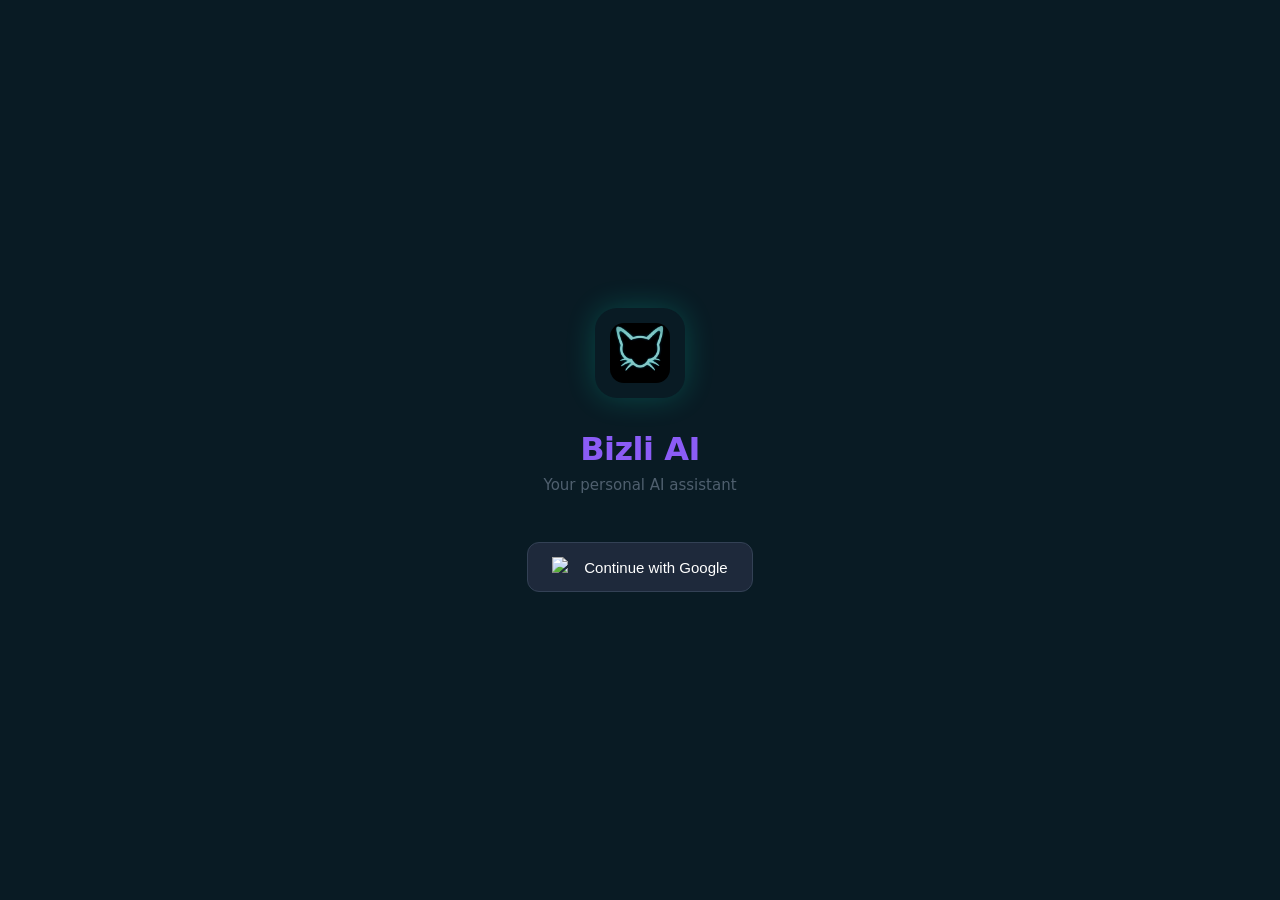
==== index.html @ 684da51a "Update theme color and background styles in index.html" ====
<!DOCTYPE html>
<html lang="en">
<head>
  <meta charset="UTF-8">
  <meta name="viewport" content="width=device-width,initial-scale=1,user-scalable=no">
  <link rel="manifest" href="./manifest.json">
  <meta name="theme-color" content="#091B24">
  <meta name="apple-mobile-web-app-capable" content="yes">
  <meta name="apple-mobile-web-app-status-bar-style" content="black-translucent">
  <title>Bizli AI</title>

  <!-- Firebase SDKs -->
  <script src="https://www.gstatic.com/firebasejs/10.7.1/firebase-app-compat.js"></script>
  <script src="https://www.gstatic.com/firebasejs/10.7.1/firebase-auth-compat.js"></script>

  <style>
    *{margin:0;padding:0;box-sizing:border-box;-webkit-tap-highlight-color:transparent}
    html,body{height:100%;background:#091B24;font-family:system-ui,-apple-system,sans-serif;color:#fff;overflow:hidden}

    /* MAIN APP */
    #app{min-height:100vh;display:flex;flex-direction:column;align-items:center;justify-content:center;padding:20px}

    /* LOGIN STATE */
    #logged-out{text-align:center;max-width:320px;width:100%}
  .logo-box{
      width:90px;
      height:90px;
      background:#091B24;
      border-radius:22px;
      margin:0 auto 32px;
      display:flex;
      align-items:center;
      justify-content:center;
      box-shadow:0 0 30px rgba(0,255,209,.2)
    }
  .logo-box img{width:60px;height:60px;border-radius:14px}
    #logged-out h1{
      font-size:32px;
      margin-bottom:8px;
      font-weight:700;
      color:#8b5cf6;
      letter-spacing:-.5px
    }
    #logged-out p{
      opacity:.5;
      margin-bottom:48px;
      font-size:15px;
      color:#94a3b8
    }
  .google-btn{
      background:#1e293b;
      border:1px solid #334155;
      color:#fff;
      padding:14px 24px;
      border-radius:12px;
      font-weight:500;
      font-size:15px;
      cursor:pointer;
      display:flex;
      align-items:center;
      gap:12px;
      margin:0 auto;
      transition:all.2s
    }
  .google-btn:active{transform:scale(.96);background:#334155}
  .google-btn img{width:20px;height:20px}

    /* LOGGED IN STATE */
    #logged-in{display:none;flex:1;width:100%;padding:20px}
  .header{padding:16px 0 24px;border-bottom:1px solid #1e293b}
  .header h1{font-size:20px;font-weight:600}
  .header p{opacity:.5;font-size:13px;margin-top:4px;color:#94a3b8}
  .chat-placeholder{flex:1;display:flex;align-items:center;justify-content:center;opacity:.3;text-align:center}
  </style>
</head>
<body>
  <!-- MAIN APP - NO SPLASH -->
  <div id="app">
    <!-- LOGGED OUT VIEW -->
    <div id="logged-out">
      <div class="logo-box">
        <img src="./icon-192.png" alt="Bizli AI">
      </div>
      <h1>Bizli AI</h1>
      <p>Your personal AI assistant</p>
      <button class="google-btn" onclick="signInWithGoogle()">
        <img src="https://www.gstatic.com/firebasejs/ui/2.0.0/images/auth/google.svg" alt="Google">
        Continue with Google
      </button>
    </div>

    <!-- LOGGED IN VIEW -->
    <div id="logged-in">
      <div class="header">
        <h1 id="welcome-text">Hello, Papa</h1>
        <p>Signed in</p>
      </div>
      <div class="chat-placeholder">
        <div>
          <p style="font-size:18px;margin-bottom:8px">Chat interface</p>
          <p style="font-size:14px">Coming next...</p>
        </div>
      </div>
    </div>
  </div>

  <script>
    // YOUR BIZLI AI FIREBASE CONFIG
    const firebaseConfig = {
      apiKey: "AIzaSyA5iGhmCZvTzLciazkqMQjZAYuuyIMfCdo",
      authDomain: "bizliai.firebaseapp.com",
      projectId: "bizliai",
      storageBucket: "bizliai.firebasestorage.app",
      messagingSenderId: "845713499043",
      appId: "1:845713499043:web:f61ec2f76cc2808eefb016"
    };

    firebase.initializeApp(firebaseConfig);
    const auth = firebase.auth();

    // Auth state listener
    auth.onAuthStateChanged((user) => {
      if (user) {
        const name = user.displayName || user.email.split('@')[0] || 'Papa';
        onLoginSuccess(name);
      } else {
        showLoginScreen();
      }
    });

    function showLoginScreen(){
      document.getElementById('logged-out').style.display='block';
      document.getElementById('logged-in').style.display='none';
    }

    function onLoginSuccess(name){
      document.getElementById('logged-out').style.display='none';
      document.getElementById('logged-in').style.display='block';
      document.getElementById('welcome-text').innerText=`Hello, ${name}`;
    }

    function signInWithGoogle(){
      const provider = new firebase.auth.GoogleAuthProvider();
      auth.signInWithPopup(provider).catch(err=>{
        alert('Login failed: ' + err.message);
      });
    }
  </script>
</body>
</html>
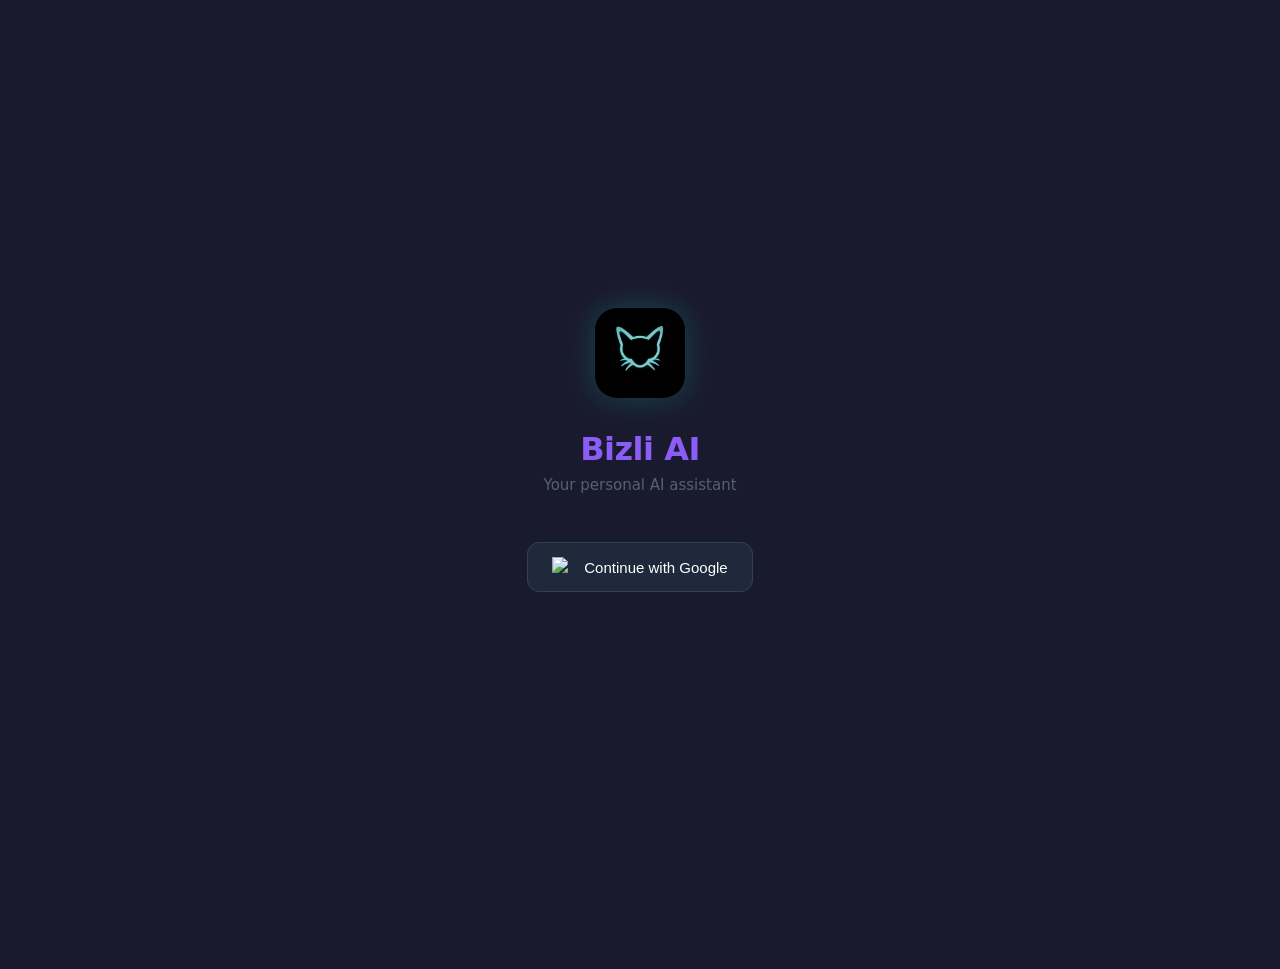
==== commit 61e68d01: "Update index.html" ====
--- a/index.html
+++ b/index.html
@@ -4,7 +4,7 @@
   <meta charset="UTF-8">
   <meta name="viewport" content="width=device-width,initial-scale=1,user-scalable=no">
   <link rel="manifest" href="./manifest.json">
-  <meta name="theme-color" content="#091B24">
+  <meta name="theme-color" content="#1A1A2E">
   <meta name="apple-mobile-web-app-capable" content="yes">
   <meta name="apple-mobile-web-app-status-bar-style" content="black-translucent">
   <title>Bizli AI</title>
@@ -15,17 +15,17 @@
 
   <style>
     *{margin:0;padding:0;box-sizing:border-box;-webkit-tap-highlight-color:transparent}
-    html,body{height:100%;background:#091B24;font-family:system-ui,-apple-system,sans-serif;color:#fff;overflow:hidden}
+    html,body{height:100%;background:#1A1A2E;font-family:system-ui,-apple-system,sans-serif;color:#fff;overflow:hidden}
 
     /* MAIN APP */
     #app{min-height:100vh;display:flex;flex-direction:column;align-items:center;justify-content:center;padding:20px}
 
     /* LOGIN STATE */
     #logged-out{text-align:center;max-width:320px;width:100%}
-  .logo-box{
+ .logo-box{
       width:90px;
       height:90px;
-      background:#091B24;
+      background:#000;
       border-radius:22px;
       margin:0 auto 32px;
       display:flex;
@@ -33,7 +33,7 @@
       justify-content:center;
       box-shadow:0 0 30px rgba(0,255,209,.2)
     }
-  .logo-box img{width:60px;height:60px;border-radius:14px}
+ .logo-box img{width:60px;height:60px;border-radius:14px}
     #logged-out h1{
       font-size:32px;
       margin-bottom:8px;
@@ -47,7 +47,7 @@
       font-size:15px;
       color:#94a3b8
     }
-  .google-btn{
+ .google-btn{
       background:#1e293b;
       border:1px solid #334155;
       color:#fff;
@@ -62,15 +62,15 @@
       margin:0 auto;
       transition:all.2s
     }
-  .google-btn:active{transform:scale(.96);background:#334155}
-  .google-btn img{width:20px;height:20px}
+ .google-btn:active{transform:scale(.96);background:#334155}
+ .google-btn img{width:20px;height:20px}
 
     /* LOGGED IN STATE */
     #logged-in{display:none;flex:1;width:100%;padding:20px}
-  .header{padding:16px 0 24px;border-bottom:1px solid #1e293b}
-  .header h1{font-size:20px;font-weight:600}
-  .header p{opacity:.5;font-size:13px;margin-top:4px;color:#94a3b8}
-  .chat-placeholder{flex:1;display:flex;align-items:center;justify-content:center;opacity:.3;text-align:center}
+ .header{padding:16px 0 24px;border-bottom:1px solid #1e293b}
+ .header h1{font-size:20px;font-weight:600}
+ .header p{opacity:.5;font-size:13px;margin-top:4px;color:#94a3b8}
+ .chat-placeholder{flex:1;display:flex;align-items:center;justify-content:center;opacity:.3;text-align:center}
   </style>
 </head>
 <body>
@@ -147,4 +147,69 @@
     }
   </script>
 </body>
+</html>      <p>Your personal AI assistant</p>
+      <button class="google-btn" onclick="signInWithGoogle()">
+        <img src="https://www.gstatic.com/firebasejs/ui/2.0.0/images/auth/google.svg" alt="Google">
+        Continue with Google
+      </button>
+    </div>
+
+    <!-- LOGGED IN VIEW -->
+    <div id="logged-in">
+      <div class="header">
+        <h1 id="welcome-text">Hello, Papa</h1>
+        <p>Signed in</p>
+      </div>
+      <div class="chat-placeholder">
+        <div>
+          <p style="font-size:18px;margin-bottom:8px">Chat interface</p>
+          <p style="font-size:14px">Coming next...</p>
+        </div>
+      </div>
+    </div>
+  </div>
+
+  <script>
+    // YOUR BIZLI AI FIREBASE CONFIG
+    const firebaseConfig = {
+      apiKey: "AIzaSyA5iGhmCZvTzLciazkqMQjZAYuuyIMfCdo",
+      authDomain: "bizliai.firebaseapp.com",
+      projectId: "bizliai",
+      storageBucket: "bizliai.firebasestorage.app",
+      messagingSenderId: "845713499043",
+      appId: "1:845713499043:web:f61ec2f76cc2808eefb016"
+    };
+
+    firebase.initializeApp(firebaseConfig);
+    const auth = firebase.auth();
+
+    // Auth state listener
+    auth.onAuthStateChanged((user) => {
+      if (user) {
+        const name = user.displayName || user.email.split('@')[0] || 'Papa';
+        onLoginSuccess(name);
+      } else {
+        showLoginScreen();
+      }
+    });
+
+    function showLoginScreen(){
+      document.getElementById('logged-out').style.display='block';
+      document.getElementById('logged-in').style.display='none';
+    }
+
+    function onLoginSuccess(name){
+      document.getElementById('logged-out').style.display='none';
+      document.getElementById('logged-in').style.display='block';
+      document.getElementById('welcome-text').innerText=`Hello, ${name}`;
+    }
+
+    function signInWithGoogle(){
+      const provider = new firebase.auth.GoogleAuthProvider();
+      auth.signInWithPopup(provider).catch(err=>{
+        alert('Login failed: ' + err.message);
+      });
+    }
+  </script>
+</body>
 </html>
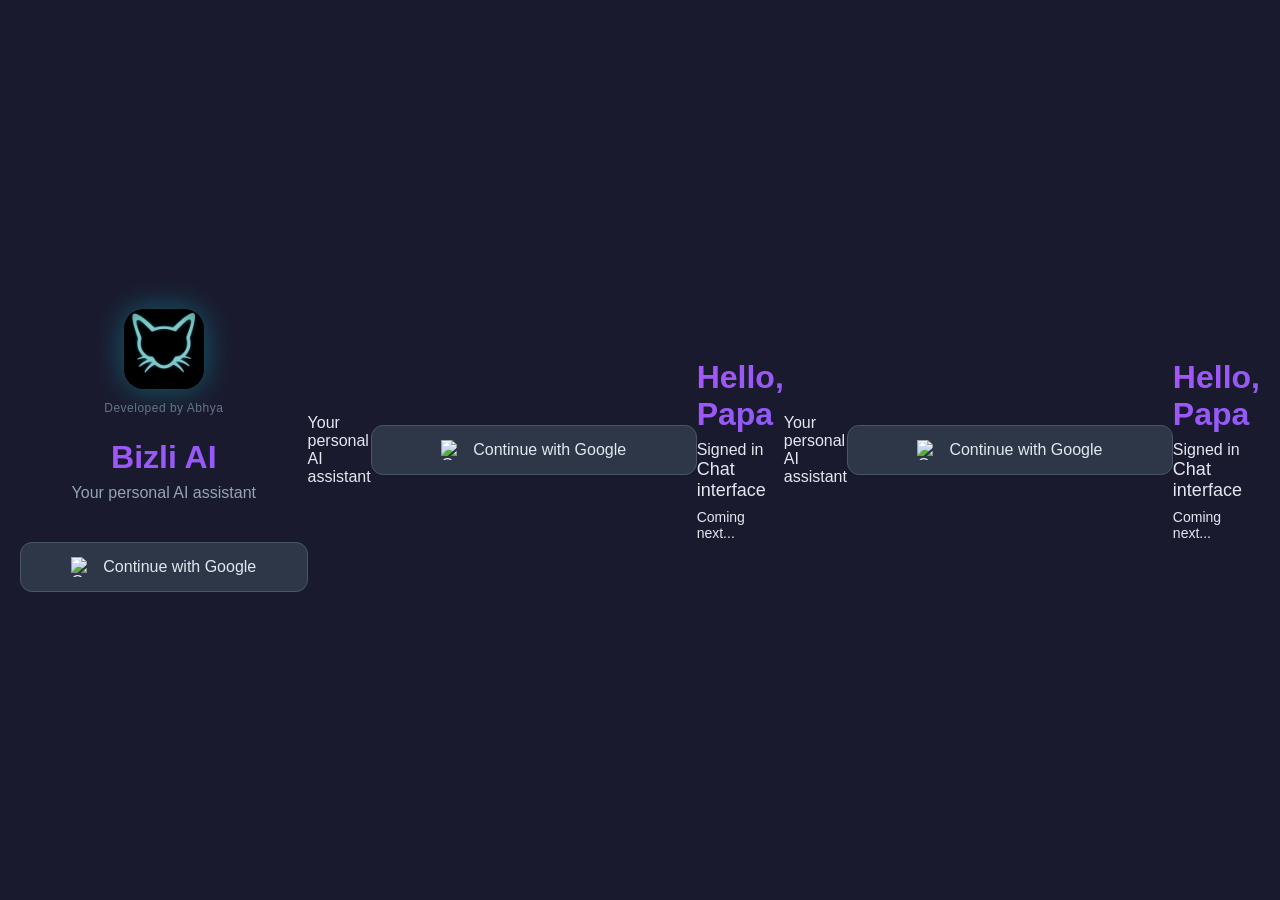
==== commit ebdecbf0: "Refactor index.html for better layout and styling Updated HTML structure and styles for improved lay" ====
--- a/index.html
+++ b/index.html
@@ -1,88 +1,123 @@
 <!DOCTYPE html>
 <html lang="en">
 <head>
-  <meta charset="UTF-8">
-  <meta name="viewport" content="width=device-width,initial-scale=1,user-scalable=no">
-  <link rel="manifest" href="./manifest.json">
-  <meta name="theme-color" content="#1A1A2E">
-  <meta name="apple-mobile-web-app-capable" content="yes">
-  <meta name="apple-mobile-web-app-status-bar-style" content="black-translucent">
-  <title>Bizli AI</title>
-
-  <!-- Firebase SDKs -->
-  <script src="https://www.gstatic.com/firebasejs/10.7.1/firebase-app-compat.js"></script>
-  <script src="https://www.gstatic.com/firebasejs/10.7.1/firebase-auth-compat.js"></script>
-
-  <style>
-    *{margin:0;padding:0;box-sizing:border-box;-webkit-tap-highlight-color:transparent}
-    html,body{height:100%;background:#1A1A2E;font-family:system-ui,-apple-system,sans-serif;color:#fff;overflow:hidden}
-
-    /* MAIN APP */
-    #app{min-height:100vh;display:flex;flex-direction:column;align-items:center;justify-content:center;padding:20px}
-
-    /* LOGIN STATE */
-    #logged-out{text-align:center;max-width:320px;width:100%}
- .logo-box{
-      width:90px;
-      height:90px;
-      background:#000;
-      border-radius:22px;
-      margin:0 auto 32px;
-      display:flex;
-      align-items:center;
-      justify-content:center;
-      box-shadow:0 0 30px rgba(0,255,209,.2)
-    }
- .logo-box img{width:60px;height:60px;border-radius:14px}
-    #logged-out h1{
-      font-size:32px;
-      margin-bottom:8px;
-      font-weight:700;
-      color:#8b5cf6;
-      letter-spacing:-.5px
-    }
-    #logged-out p{
-      opacity:.5;
-      margin-bottom:48px;
-      font-size:15px;
-      color:#94a3b8
-    }
- .google-btn{
-      background:#1e293b;
-      border:1px solid #334155;
-      color:#fff;
-      padding:14px 24px;
-      border-radius:12px;
-      font-weight:500;
-      font-size:15px;
-      cursor:pointer;
-      display:flex;
-      align-items:center;
-      gap:12px;
-      margin:0 auto;
-      transition:all.2s
-    }
- .google-btn:active{transform:scale(.96);background:#334155}
- .google-btn img{width:20px;height:20px}
-
-    /* LOGGED IN STATE */
-    #logged-in{display:none;flex:1;width:100%;padding:20px}
- .header{padding:16px 0 24px;border-bottom:1px solid #1e293b}
- .header h1{font-size:20px;font-weight:600}
- .header p{opacity:.5;font-size:13px;margin-top:4px;color:#94a3b8}
- .chat-placeholder{flex:1;display:flex;align-items:center;justify-content:center;opacity:.3;text-align:center}
-  </style>
+    <meta charset="UTF-8">
+    <meta name="viewport" content="width=device-width, initial-scale=1.0">
+    <title>Bizli AI</title>
+    <meta name="theme-color" content="#1A1A2E">
+    <link rel="manifest" href="/manifest.json">
+    <style>
+        * {
+            margin: 0;
+            padding: 0;
+            box-sizing: border-box;
+        }
+        
+        body {
+            background: #1A1A2E;
+            color: #E2E8F0;
+            font-family: 'Inter', -apple-system, BlinkMacSystemFont, 'Segoe UI', sans-serif;
+            min-height: 100vh;
+            display: flex;
+            align-items: center;
+            justify-content: center;
+            padding: 20px;
+        }
+        
+        .login-container {
+            width: 100%;
+            max-width: 400px;
+            text-align: center;
+        }
+        
+        .logo {
+            width: 80px;
+            height: 80px;
+            margin: 0 auto 24px;
+            border-radius: 20px;
+            box-shadow: 0 0 30px rgba(0, 255, 255, 0.3);
+        }
+        
+        .logo img {
+            width: 100%;
+            height: 100%;
+            border-radius: 20px;
+        }
+        
+        .credit {
+            font-size: 12px;
+            color: #64748B;
+            margin: -12px 0 24px 0;
+            letter-spacing: 0.5px;
+        }
+        
+        h1 {
+            font-size: 32px;
+            font-weight: 700;
+            margin-bottom: 8px;
+            background: linear-gradient(135deg, #A855F7 0%, #8B5CF6 100%);
+            -webkit-background-clip: text;
+            -webkit-text-fill-color: transparent;
+            background-clip: text;
+        }
+        
+        .subtitle {
+            color: #94A3B8;
+            font-size: 16px;
+            margin-bottom: 40px;
+        }
+        
+        .google-btn {
+            width: 100%;
+            padding: 14px 24px;
+            background: #2D3748;
+            border: 1px solid #4A5568;
+            border-radius: 12px;
+            color: #E2E8F0;
+            font-size: 16px;
+            font-weight: 500;
+            display: flex;
+            align-items: center;
+            justify-content: center;
+            gap: 12px;
+            cursor: pointer;
+            transition: all 0.2s;
+        }
+        
+        .google-btn:hover {
+            background: #374151;
+            border-color: #6B7280;
+        }
+        
+        .google-btn img {
+            width: 20px;
+            height: 20px;
+        }
+    </style>
 </head>
 <body>
-  <!-- MAIN APP - NO SPLASH -->
-  <div id="app">
-    <!-- LOGGED OUT VIEW -->
-    <div id="logged-out">
-      <div class="logo-box">
-        <img src="./icon-192.png" alt="Bizli AI">
-      </div>
-      <h1>Bizli AI</h1>
-      <p>Your personal AI assistant</p>
+    <div class="login-container">
+        <div class="logo">
+            <img src="/icon-192.png" alt="Bizli AI">
+        </div>
+        <div class="credit">Developed by Abhya</div>
+        <h1>Bizli AI</h1>
+        <p class="subtitle">Your personal AI assistant</p>
+        
+        <button class="google-btn" onclick="signInWithGoogle()">
+            <img src="https://www.gstatic.com/firebasejs/ui/2.0.0/images/auth/google.svg" alt="Google">
+            Continue with Google
+        </button>
+    </div>
+    
+    <script>
+        function signInWithGoogle() {
+            // Your Firebase auth code here
+            console.log('Google sign in');
+        }
+    </script>
+</body>
+</html>      <p>Your personal AI assistant</p>
       <button class="google-btn" onclick="signInWithGoogle()">
         <img src="https://www.gstatic.com/firebasejs/ui/2.0.0/images/auth/google.svg" alt="Google">
         Continue with Google
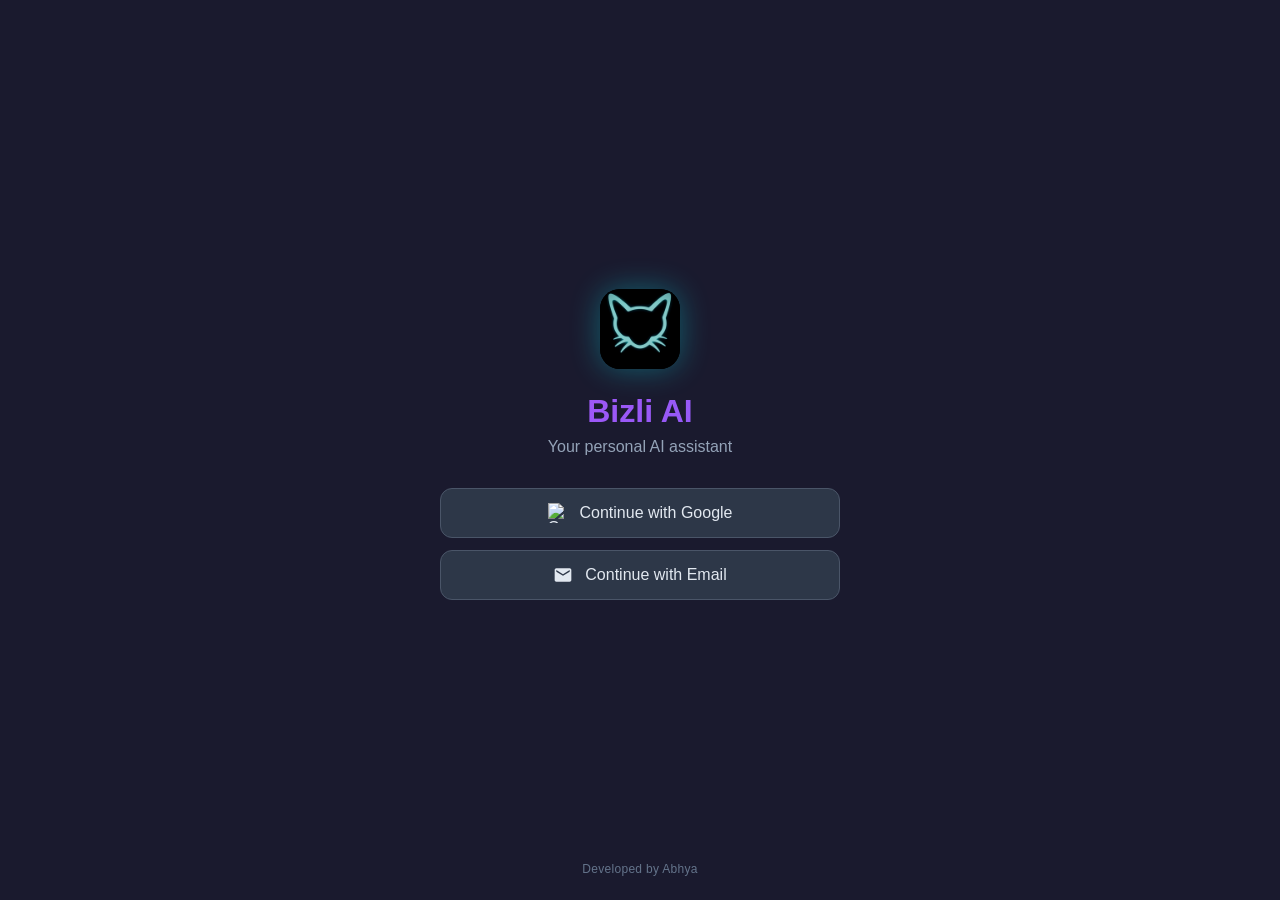
==== commit 440fa120: "Refactor HTML structure and update styles" ====
--- a/index.html
+++ b/index.html
@@ -5,52 +5,38 @@
     <meta name="viewport" content="width=device-width, initial-scale=1.0">
     <title>Bizli AI</title>
     <meta name="theme-color" content="#1A1A2E">
-    <link rel="manifest" href="/manifest.json">
+    <link rel="manifest" href="manifest.json">
     <style>
-        * {
-            margin: 0;
-            padding: 0;
-            box-sizing: border-box;
-        }
-        
+        * { margin: 0; padding: 0; box-sizing: border-box; }
+        html, body { height: 100%; }
         body {
             background: #1A1A2E;
             color: #E2E8F0;
             font-family: 'Inter', -apple-system, BlinkMacSystemFont, 'Segoe UI', sans-serif;
-            min-height: 100vh;
             display: flex;
             align-items: center;
             justify-content: center;
             padding: 20px;
         }
-        
-        .login-container {
+        .container {
             width: 100%;
             max-width: 400px;
             text-align: center;
         }
-        
         .logo {
             width: 80px;
             height: 80px;
             margin: 0 auto 24px;
             border-radius: 20px;
             box-shadow: 0 0 30px rgba(0, 255, 255, 0.3);
-        }
-        
+            background: #000;
+        }
         .logo img {
             width: 100%;
             height: 100%;
             border-radius: 20px;
-        }
-        
-        .credit {
-            font-size: 12px;
-            color: #64748B;
-            margin: -12px 0 24px 0;
-            letter-spacing: 0.5px;
-        }
-        
+            object-fit: cover;
+        }
         h1 {
             font-size: 32px;
             font-weight: 700;
@@ -60,14 +46,12 @@
             -webkit-text-fill-color: transparent;
             background-clip: text;
         }
-        
         .subtitle {
             color: #94A3B8;
             font-size: 16px;
-            margin-bottom: 40px;
-        }
-        
-        .google-btn {
+            margin-bottom: 32px;
+        }
+        .auth-btn {
             width: 100%;
             padding: 14px 24px;
             background: #2D3748;
@@ -82,169 +66,269 @@
             gap: 12px;
             cursor: pointer;
             transition: all 0.2s;
-        }
-        
-        .google-btn:hover {
+            margin-bottom: 12px;
+        }
+        .auth-btn:hover { background: #374151; border-color: #6B7280; }
+        .auth-btn img, .auth-btn svg { width: 20px; height: 20px; }
+        .email-form {
+            display: none;
+            text-align: left;
+            margin-top: 20px;
+        }
+        .email-form.active { display: block; }
+        .form-group { margin-bottom: 16px; }
+        .form-group label {
+            display: block;
+            font-size: 14px;
+            color: #94A3B8;
+            margin-bottom: 6px;
+        }
+        .form-group input {
+            width: 100%;
+            padding: 12px;
+            background: #2D3748;
+            border: 1px solid #4A5568;
+            border-radius: 8px;
+            color: #E2E8F0;
+            font-size: 16px;
+        }
+        .form-group input:focus {
+            outline: none;
+            border-color: #8B5CF6;
+        }
+        .form-actions {
+            display: flex;
+            gap: 8px;
+            margin-top: 20px;
+        }
+        .form-actions button {
+            flex: 1;
+            padding: 12px;
+            border: none;
+            border-radius: 8px;
+            font-size: 16px;
+            font-weight: 600;
+            cursor: pointer;
+        }
+        .primary-btn {
+            background: linear-gradient(135deg, #A855F7 0%, #8B5CF6 100%);
+            color: #FFF;
+        }
+        .secondary-btn {
             background: #374151;
-            border-color: #6B7280;
-        }
-        
-        .google-btn img {
-            width: 20px;
-            height: 20px;
-        }
+            color: #E2E8F0;
+        }
+        .link-btn {
+            background: none;
+            border: none;
+            color: #8B5CF6;
+            font-size: 14px;
+            cursor: pointer;
+            padding: 8px 0;
+            text-align: center;
+            width: 100%;
+        }
+        .back-btn {
+            background: none;
+            border: none;
+            color: #94A3B8;
+            font-size: 14px;
+            cursor: pointer;
+            margin-bottom: 20px;
+            display: flex;
+            align-items: center;
+            gap: 4px;
+        }
+        .error {
+            color: #F87171;
+            font-size: 14px;
+            margin-top: 12px;
+            text-align: center;
+        }
+        .success {
+            color: #4ADE80;
+            font-size: 14px;
+            margin-top: 12px;
+            text-align: center;
+        }
+        .credit-footer {
+            position: fixed;
+            bottom: 24px;
+            left: 0;
+            right: 0;
+            text-align: center;
+            font-size: 12px;
+            color: #64748B;
+            letter-spacing: 0.3px;
+        }
+        #loader {
+            display: none;
+            position: fixed;
+            top: 0; left: 0; right: 0; bottom: 0;
+            background: rgba(26, 26, 46, 0.8);
+            align-items: center;
+            justify-content: center;
+            z-index: 9999;
+        }
+        #loader.active { display: flex; }
+        .spinner {
+            width: 40px;
+            height: 40px;
+            border: 3px solid #4A5568;
+            border-top-color: #8B5CF6;
+            border-radius: 50%;
+            animation: spin 1s linear infinite;
+        }
+        @keyframes spin { to { transform: rotate(360deg); } }
     </style>
 </head>
 <body>
-    <div class="login-container">
+    <div id="loader"><div class="spinner"></div></div>
+    
+    <div class="container">
         <div class="logo">
-            <img src="/icon-192.png" alt="Bizli AI">
+            <img src="icon-192.png" alt="Bizli AI">
         </div>
-        <div class="credit">Developed by Abhya</div>
         <h1>Bizli AI</h1>
         <p class="subtitle">Your personal AI assistant</p>
         
-        <button class="google-btn" onclick="signInWithGoogle()">
-            <img src="https://www.gstatic.com/firebasejs/ui/2.0.0/images/auth/google.svg" alt="Google">
-            Continue with Google
-        </button>
+        <div id="loginOptions">
+            <button class="auth-btn" onclick="signInWithGoogle()">
+                <img src="https://www.gstatic.com/firebasejs/ui/2.0.0/images/auth/google.svg" alt="Google">
+                Continue with Google
+            </button>
+            
+            <button class="auth-btn" onclick="showEmailForm()">
+                <svg fill="currentColor" viewBox="0 0 24 24">
+                    <path d="M20 4H4c-1.1 0-1.99.9-1.99 2L2 18c0 1.1.9 2 2 2h16c1.1 0 2-.9 2-2V6c0-1.1-.9-2-2-2zm0 4l-8 5-8-5V6l8 5 8-5v2z"/>
+                </svg>
+                Continue with Email
+            </button>
+        </div>
+        
+        <div id="emailForm" class="email-form">
+            <button class="back-btn" onclick="showLoginOptions()">← Back</button>
+            <div class="form-group">
+                <label>Email</label>
+                <input type="email" id="emailInput" placeholder="you@example.com">
+            </div>
+            <div class="form-group">
+                <label>Password</label>
+                <input type="password" id="passwordInput" placeholder="••••••••">
+            </div>
+            <div class="form-actions">
+                <button class="primary-btn" onclick="handleEmailAuth('login')">Log In</button>
+                <button class="secondary-btn" onclick="handleEmailAuth('signup')">Sign Up</button>
+            </div>
+            <button class="link-btn" onclick="handlePasswordReset()">Forgot password?</button>
+            <div id="authMessage"></div>
+        </div>
     </div>
     
-    <script>
-        function signInWithGoogle() {
-            // Your Firebase auth code here
-            console.log('Google sign in');
-        }
+    <div class="credit-footer">Developed by Abhya</div>
+    
+    <script type="module">
+        import { initializeApp } from 'https://www.gstatic.com/firebasejs/10.7.1/firebase-app.js';
+        import { 
+            getAuth, 
+            GoogleAuthProvider, 
+            signInWithPopup, 
+            createUserWithEmailAndPassword,
+            signInWithEmailAndPassword,
+            sendPasswordResetEmail,
+            onAuthStateChanged
+        } from 'https://www.gstatic.com/firebasejs/10.7.1/firebase-auth.js';
+        
+        const firebaseConfig = {
+          apiKey: "AIzaSyA5iGhmCZvTzLciazkqMQjZAYuuyIMfCdo",
+          authDomain: "bizliai.firebaseapp.com",
+          projectId: "bizliai",
+          storageBucket: "bizliai.firebasestorage.app",
+          messagingSenderId: "845713499043",
+          appId: "1:845713499043:web:f61ec2f76cc2808eefb016"
+        };
+        
+        const app = initializeApp(firebaseConfig);
+        const auth = getAuth(app);
+        const googleProvider = new GoogleAuthProvider();
+        
+        const loader = document.getElementById('loader');
+        const loginOptions = document.getElementById('loginOptions');
+        const emailForm = document.getElementById('emailForm');
+        const authMessage = document.getElementById('authMessage');
+        
+        function showLoader() { loader.classList.add('active'); }
+        function hideLoader() { loader.classList.remove('active'); }
+        function showMessage(text, type = 'error') {
+            authMessage.textContent = text;
+            authMessage.className = type;
+        }
+        function clearMessage() { authMessage.textContent = ''; }
+        
+        window.showEmailForm = () => {
+            loginOptions.style.display = 'none';
+            emailForm.classList.add('active');
+            clearMessage();
+        }
+        
+        window.showLoginOptions = () => {
+            emailForm.classList.remove('active');
+            loginOptions.style.display = 'block';
+            clearMessage();
+        }
+        
+        window.signInWithGoogle = async () => {
+            showLoader();
+            try {
+                await signInWithPopup(auth, googleProvider);
+            } catch (error) {
+                hideLoader();
+                showMessage(error.message);
+            }
+        }
+        
+        window.handleEmailAuth = async (mode) => {
+            const email = document.getElementById('emailInput').value.trim();
+            const password = document.getElementById('passwordInput').value;
+            
+            if (!email || !password) return showMessage('Please enter email and password');
+            if (password.length < 6) return showMessage('Password must be at least 6 characters');
+            
+            showLoader();
+            clearMessage();
+            
+            try {
+                if (mode === 'signup') await createUserWithEmailAndPassword(auth, email, password);
+                else await signInWithEmailAndPassword(auth, email, password);
+            } catch (error) {
+                hideLoader();
+                showMessage(error.message);
+            }
+        }
+        
+        window.handlePasswordReset = async () => {
+            const email = document.getElementById('emailInput').value.trim();
+            if (!email) return showMessage('Enter your email first');
+            showLoader();
+            try {
+                await sendPasswordResetEmail(auth, email);
+                hideLoader();
+                showMessage('Password reset email sent. Check your inbox.', 'success');
+            } catch (error) {
+                hideLoader();
+                showMessage(error.message);
+            }
+        }
+        
+        onAuthStateChanged(auth, (user) => {
+            if (user) {
+                showLoader();
+                window.location.href = '/app.html';
+            } else {
+                hideLoader();
+                showLoginOptions();
+            }
+        });
     </script>
 </body>
-</html>      <p>Your personal AI assistant</p>
-      <button class="google-btn" onclick="signInWithGoogle()">
-        <img src="https://www.gstatic.com/firebasejs/ui/2.0.0/images/auth/google.svg" alt="Google">
-        Continue with Google
-      </button>
-    </div>
-
-    <!-- LOGGED IN VIEW -->
-    <div id="logged-in">
-      <div class="header">
-        <h1 id="welcome-text">Hello, Papa</h1>
-        <p>Signed in</p>
-      </div>
-      <div class="chat-placeholder">
-        <div>
-          <p style="font-size:18px;margin-bottom:8px">Chat interface</p>
-          <p style="font-size:14px">Coming next...</p>
-        </div>
-      </div>
-    </div>
-  </div>
-
-  <script>
-    // YOUR BIZLI AI FIREBASE CONFIG
-    const firebaseConfig = {
-      apiKey: "AIzaSyA5iGhmCZvTzLciazkqMQjZAYuuyIMfCdo",
-      authDomain: "bizliai.firebaseapp.com",
-      projectId: "bizliai",
-      storageBucket: "bizliai.firebasestorage.app",
-      messagingSenderId: "845713499043",
-      appId: "1:845713499043:web:f61ec2f76cc2808eefb016"
-    };
-
-    firebase.initializeApp(firebaseConfig);
-    const auth = firebase.auth();
-
-    // Auth state listener
-    auth.onAuthStateChanged((user) => {
-      if (user) {
-        const name = user.displayName || user.email.split('@')[0] || 'Papa';
-        onLoginSuccess(name);
-      } else {
-        showLoginScreen();
-      }
-    });
-
-    function showLoginScreen(){
-      document.getElementById('logged-out').style.display='block';
-      document.getElementById('logged-in').style.display='none';
-    }
-
-    function onLoginSuccess(name){
-      document.getElementById('logged-out').style.display='none';
-      document.getElementById('logged-in').style.display='block';
-      document.getElementById('welcome-text').innerText=`Hello, ${name}`;
-    }
-
-    function signInWithGoogle(){
-      const provider = new firebase.auth.GoogleAuthProvider();
-      auth.signInWithPopup(provider).catch(err=>{
-        alert('Login failed: ' + err.message);
-      });
-    }
-  </script>
-</body>
-</html>      <p>Your personal AI assistant</p>
-      <button class="google-btn" onclick="signInWithGoogle()">
-        <img src="https://www.gstatic.com/firebasejs/ui/2.0.0/images/auth/google.svg" alt="Google">
-        Continue with Google
-      </button>
-    </div>
-
-    <!-- LOGGED IN VIEW -->
-    <div id="logged-in">
-      <div class="header">
-        <h1 id="welcome-text">Hello, Papa</h1>
-        <p>Signed in</p>
-      </div>
-      <div class="chat-placeholder">
-        <div>
-          <p style="font-size:18px;margin-bottom:8px">Chat interface</p>
-          <p style="font-size:14px">Coming next...</p>
-        </div>
-      </div>
-    </div>
-  </div>
-
-  <script>
-    // YOUR BIZLI AI FIREBASE CONFIG
-    const firebaseConfig = {
-      apiKey: "AIzaSyA5iGhmCZvTzLciazkqMQjZAYuuyIMfCdo",
-      authDomain: "bizliai.firebaseapp.com",
-      projectId: "bizliai",
-      storageBucket: "bizliai.firebasestorage.app",
-      messagingSenderId: "845713499043",
-      appId: "1:845713499043:web:f61ec2f76cc2808eefb016"
-    };
-
-    firebase.initializeApp(firebaseConfig);
-    const auth = firebase.auth();
-
-    // Auth state listener
-    auth.onAuthStateChanged((user) => {
-      if (user) {
-        const name = user.displayName || user.email.split('@')[0] || 'Papa';
-        onLoginSuccess(name);
-      } else {
-        showLoginScreen();
-      }
-    });
-
-    function showLoginScreen(){
-      document.getElementById('logged-out').style.display='block';
-      document.getElementById('logged-in').style.display='none';
-    }
-
-    function onLoginSuccess(name){
-      document.getElementById('logged-out').style.display='none';
-      document.getElementById('logged-in').style.display='block';
-      document.getElementById('welcome-text').innerText=`Hello, ${name}`;
-    }
-
-    function signInWithGoogle(){
-      const provider = new firebase.auth.GoogleAuthProvider();
-      auth.signInWithPopup(provider).catch(err=>{
-        alert('Login failed: ' + err.message);
-      });
-    }
-  </script>
-</body>
 </html>
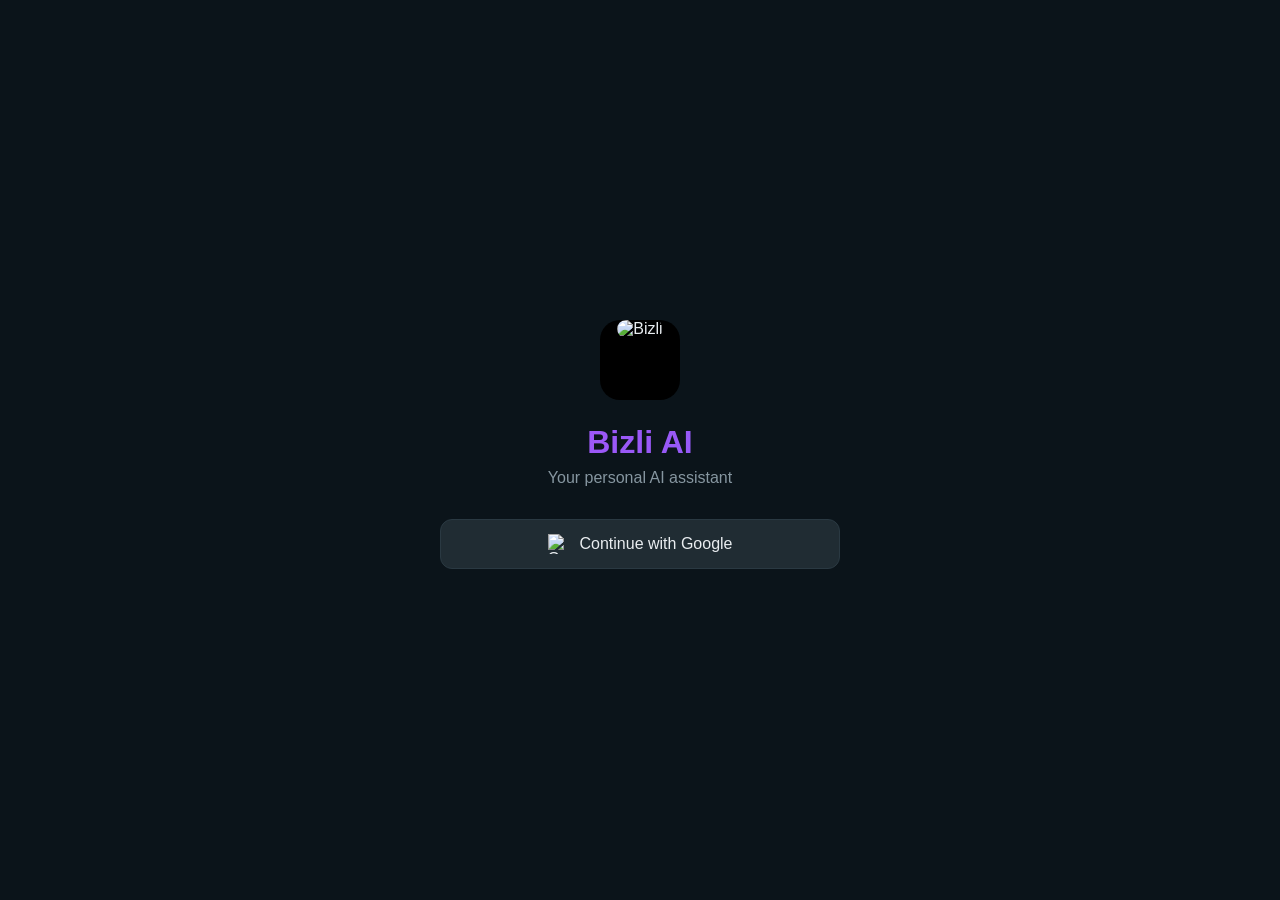
==== commit 05c7e53a: "Update index.html" ====
--- a/index.html
+++ b/index.html
@@ -4,241 +4,79 @@
     <meta charset="UTF-8">
     <meta name="viewport" content="width=device-width, initial-scale=1.0">
     <title>Bizli AI</title>
-    <meta name="theme-color" content="#1A1A2E">
-    <link rel="manifest" href="manifest.json">
+    <meta name="theme-color" content="#0B141A">
     <style>
         * { margin: 0; padding: 0; box-sizing: border-box; }
-        html, body { height: 100%; }
+        html, body { height: 100%; overflow: hidden; }
         body {
-            background: #1A1A2E;
-            color: #E2E8F0;
+            background: #0B141A;
+            color: #E9EDF0;
             font-family: 'Inter', -apple-system, BlinkMacSystemFont, 'Segoe UI', sans-serif;
-            display: flex;
-            align-items: center;
-            justify-content: center;
-            padding: 20px;
-        }
-        .container {
-            width: 100%;
-            max-width: 400px;
-            text-align: center;
-        }
-        .logo {
-            width: 80px;
-            height: 80px;
-            margin: 0 auto 24px;
-            border-radius: 20px;
-            box-shadow: 0 0 30px rgba(0, 255, 255, 0.3);
-            background: #000;
-        }
-        .logo img {
-            width: 100%;
-            height: 100%;
-            border-radius: 20px;
-            object-fit: cover;
-        }
-        h1 {
-            font-size: 32px;
-            font-weight: 700;
-            margin-bottom: 8px;
-            background: linear-gradient(135deg, #A855F7 0%, #8B5CF6 100%);
-            -webkit-background-clip: text;
-            -webkit-text-fill-color: transparent;
-            background-clip: text;
-        }
-        .subtitle {
-            color: #94A3B8;
-            font-size: 16px;
-            margin-bottom: 32px;
-        }
-        .auth-btn {
-            width: 100%;
-            padding: 14px 24px;
-            background: #2D3748;
-            border: 1px solid #4A5568;
-            border-radius: 12px;
-            color: #E2E8F0;
-            font-size: 16px;
-            font-weight: 500;
-            display: flex;
-            align-items: center;
-            justify-content: center;
-            gap: 12px;
-            cursor: pointer;
-            transition: all 0.2s;
-            margin-bottom: 12px;
-        }
-        .auth-btn:hover { background: #374151; border-color: #6B7280; }
-        .auth-btn img, .auth-btn svg { width: 20px; height: 20px; }
-        .email-form {
-            display: none;
-            text-align: left;
-            margin-top: 20px;
-        }
-        .email-form.active { display: block; }
-        .form-group { margin-bottom: 16px; }
-        .form-group label {
-            display: block;
-            font-size: 14px;
-            color: #94A3B8;
-            margin-bottom: 6px;
-        }
-        .form-group input {
-            width: 100%;
-            padding: 12px;
-            background: #2D3748;
-            border: 1px solid #4A5568;
-            border-radius: 8px;
-            color: #E2E8F0;
-            font-size: 16px;
-        }
-        .form-group input:focus {
-            outline: none;
-            border-color: #8B5CF6;
-        }
-        .form-actions {
-            display: flex;
-            gap: 8px;
-            margin-top: 20px;
-        }
-        .form-actions button {
-            flex: 1;
-            padding: 12px;
-            border: none;
-            border-radius: 8px;
-            font-size: 16px;
-            font-weight: 600;
-            cursor: pointer;
-        }
-        .primary-btn {
-            background: linear-gradient(135deg, #A855F7 0%, #8B5CF6 100%);
-            color: #FFF;
-        }
-        .secondary-btn {
-            background: #374151;
-            color: #E2E8F0;
-        }
-        .link-btn {
-            background: none;
-            border: none;
-            color: #8B5CF6;
-            font-size: 14px;
-            cursor: pointer;
-            padding: 8px 0;
-            text-align: center;
-            width: 100%;
-        }
-        .back-btn {
-            background: none;
-            border: none;
-            color: #94A3B8;
-            font-size: 14px;
-            cursor: pointer;
-            margin-bottom: 20px;
-            display: flex;
-            align-items: center;
-            gap: 4px;
-        }
-        .error {
-            color: #F87171;
-            font-size: 14px;
-            margin-top: 12px;
-            text-align: center;
-        }
-        .success {
-            color: #4ADE80;
-            font-size: 14px;
-            margin-top: 12px;
-            text-align: center;
-        }
-        .credit-footer {
-            position: fixed;
-            bottom: 24px;
-            left: 0;
-            right: 0;
-            text-align: center;
-            font-size: 12px;
-            color: #64748B;
-            letter-spacing: 0.3px;
-        }
-        #loader {
-            display: none;
-            position: fixed;
-            top: 0; left: 0; right: 0; bottom: 0;
-            background: rgba(26, 26, 46, 0.8);
-            align-items: center;
-            justify-content: center;
-            z-index: 9999;
-        }
-        #loader.active { display: flex; }
-        .spinner {
-            width: 40px;
-            height: 40px;
-            border: 3px solid #4A5568;
-            border-top-color: #8B5CF6;
-            border-radius: 50%;
-            animation: spin 1s linear infinite;
-        }
-        @keyframes spin { to { transform: rotate(360deg); } }
+        }
+       .app { display: none; flex-direction: column; height: 100vh; }
+       .app.active { display: flex; }
+       .login-screen { display: flex; align-items: center; justify-content: center; height: 100vh; padding: 20px; }
+       .login-screen.hidden { display: none; }
+       .login-box { width: 100%; max-width: 400px; text-align: center; }
+       .logo { width: 80px; height: 80px; margin: 0 auto 24px; border-radius: 20px; background: #000; }
+       .logo img { width: 100%; height: 100%; border-radius: 20px; object-fit: cover; }
+        h1 { font-size: 32px; font-weight: 700; margin-bottom: 8px; background: linear-gradient(135deg, #A855F7 0%, #8B5CF6 100%); -webkit-background-clip: text; -webkit-text-fill-color: transparent; }
+       .subtitle { color: #8696A0; font-size: 16px; margin-bottom: 32px; }
+       .auth-btn { width: 100%; padding: 14px 24px; background: #202C33; border: 1px solid #2A3942; border-radius: 12px; color: #E9EDF0; font-size: 16px; font-weight: 500; display: flex; align-items: center; justify-content: center; gap: 12px; cursor: pointer; margin-bottom: 12px; }
+       .auth-btn:hover { background: #2A3942; }
+       .auth-btn img { width: 20px; height: 20px; }
+
+       .header { padding: 12px 16px; background: #202C33; display: flex; align-items: center; gap: 12px; border-bottom: 1px solid #2A3942; }
+       .header h2 { font-size: 18px; flex: 1; }
+       .header.status { font-size: 12px; color: #4ADE80; }
+       .messages { flex: 1; overflow-y: auto; padding: 16px; display: flex; flex-direction: column; gap: 8px; }
+       .msg { max-width: 75%; padding: 8px 12px; border-radius: 8px; word-wrap: break-word; font-size: 15px; line-height: 1.4; }
+       .msg.user { background: #005C4B; align-self: flex-end; border-bottom-right-radius: 2px; }
+       .msg.bizli { background: #202C33; align-self: flex-start; border-bottom-left-radius: 2px; }
+       .msg.time { font-size: 11px; color: #8696A0; margin-top: 4px; text-align: right; }
+       .input-area { padding: 8px 16px 16px; background: #0B141A; }
+       .input-wrap { display: flex; gap: 8px; background: #202C33; border-radius: 24px; padding: 8px 8px 8px 16px; }
+       .input-wrap input { flex: 1; background: none; border: none; color: #E9EDF0; font-size: 16px; outline: none; }
+       .input-wrap button { width: 40px; height: 40px; border-radius: 50%; background: #00A884; border: none; color: #FFF; cursor: pointer; display: flex; align-items: center; justify-content: center; }
+       .input-wrap button:disabled { background: #2A3942; cursor: not-allowed; }
+       .error-banner { background: #F87171; color: #FFF; padding: 8px 16px; text-align: center; font-size: 14px; display: none; }
+       .error-banner.show { display: block; }
     </style>
 </head>
 <body>
-    <div id="loader"><div class="spinner"></div></div>
-    
-    <div class="container">
-        <div class="logo">
-            <img src="icon-192.png" alt="Bizli AI">
-        </div>
-        <h1>Bizli AI</h1>
-        <p class="subtitle">Your personal AI assistant</p>
-        
-        <div id="loginOptions">
-            <button class="auth-btn" onclick="signInWithGoogle()">
+    <div id="loginScreen" class="login-screen">
+        <div class="login-box">
+            <div class="logo"><img src="https://i.imgur.com/placeholder.png" alt="Bizli"></div>
+            <h1>Bizli AI</h1>
+            <p class="subtitle">Your personal AI assistant</p>
+            <button class="auth-btn" id="googleBtn">
                 <img src="https://www.gstatic.com/firebasejs/ui/2.0.0/images/auth/google.svg" alt="Google">
                 Continue with Google
             </button>
-            
-            <button class="auth-btn" onclick="showEmailForm()">
-                <svg fill="currentColor" viewBox="0 0 24 24">
-                    <path d="M20 4H4c-1.1 0-1.99.9-1.99 2L2 18c0 1.1.9 2 2 2h16c1.1 0 2-.9 2-2V6c0-1.1-.9-2-2-2zm0 4l-8 5-8-5V6l8 5 8-5v2z"/>
-                </svg>
-                Continue with Email
-            </button>
-        </div>
-        
-        <div id="emailForm" class="email-form">
-            <button class="back-btn" onclick="showLoginOptions()">← Back</button>
-            <div class="form-group">
-                <label>Email</label>
-                <input type="email" id="emailInput" placeholder="you@example.com">
-            </div>
-            <div class="form-group">
-                <label>Password</label>
-                <input type="password" id="passwordInput" placeholder="••••••••">
-            </div>
-            <div class="form-actions">
-                <button class="primary-btn" onclick="handleEmailAuth('login')">Log In</button>
-                <button class="secondary-btn" onclick="handleEmailAuth('signup')">Sign Up</button>
-            </div>
-            <button class="link-btn" onclick="handlePasswordReset()">Forgot password?</button>
-            <div id="authMessage"></div>
         </div>
     </div>
-    
-    <div class="credit-footer">Developed by Abhya</div>
-    
+
+    <div id="app" class="app">
+        <div class="error-banner" id="errorBanner"></div>
+        <div class="header">
+            <h2>Bizli AI</h2>
+            <span class="status" id="status">Online</span>
+        </div>
+        <div class="messages" id="messages"></div>
+        <div class="input-area">
+            <div class="input-wrap">
+                <input type="text" id="messageInput" placeholder="Message" />
+                <button id="sendBtn">➤</button>
+            </div>
+        </div>
+    </div>
+
     <script type="module">
         import { initializeApp } from 'https://www.gstatic.com/firebasejs/10.7.1/firebase-app.js';
-        import { 
-            getAuth, 
-            GoogleAuthProvider, 
-            signInWithPopup, 
-            createUserWithEmailAndPassword,
-            signInWithEmailAndPassword,
-            sendPasswordResetEmail,
-            onAuthStateChanged
-        } from 'https://www.gstatic.com/firebasejs/10.7.1/firebase-auth.js';
-        
+        import { getAuth, GoogleAuthProvider, signInWithPopup, onAuthStateChanged } from 'https://www.gstatic.com/firebasejs/10.7.1/firebase-auth.js';
+
+        const WORKER_URL = 'https://bizli-brain.abhyapatwa.workers.dev/';
+
         const firebaseConfig = {
           apiKey: "AIzaSyA5iGhmCZvTzLciazkqMQjZAYuuyIMfCdo",
           authDomain: "bizliai.firebaseapp.com",
@@ -247,88 +85,121 @@
           messagingSenderId: "845713499043",
           appId: "1:845713499043:web:f61ec2f76cc2808eefb016"
         };
-        
+
         const app = initializeApp(firebaseConfig);
         const auth = getAuth(app);
-        const googleProvider = new GoogleAuthProvider();
-        
-        const loader = document.getElementById('loader');
-        const loginOptions = document.getElementById('loginOptions');
-        const emailForm = document.getElementById('emailForm');
-        const authMessage = document.getElementById('authMessage');
-        
-        function showLoader() { loader.classList.add('active'); }
-        function hideLoader() { loader.classList.remove('active'); }
-        function showMessage(text, type = 'error') {
-            authMessage.textContent = text;
-            authMessage.className = type;
-        }
-        function clearMessage() { authMessage.textContent = ''; }
-        
-        window.showEmailForm = () => {
-            loginOptions.style.display = 'none';
-            emailForm.classList.add('active');
-            clearMessage();
-        }
-        
-        window.showLoginOptions = () => {
-            emailForm.classList.remove('active');
-            loginOptions.style.display = 'block';
-            clearMessage();
-        }
-        
-        window.signInWithGoogle = async () => {
-            showLoader();
-            try {
-                await signInWithPopup(auth, googleProvider);
-            } catch (error) {
-                hideLoader();
-                showMessage(error.message);
-            }
-        }
-        
-        window.handleEmailAuth = async (mode) => {
-            const email = document.getElementById('emailInput').value.trim();
-            const password = document.getElementById('passwordInput').value;
-            
-            if (!email || !password) return showMessage('Please enter email and password');
-            if (password.length < 6) return showMessage('Password must be at least 6 characters');
-            
-            showLoader();
-            clearMessage();
-            
-            try {
-                if (mode === 'signup') await createUserWithEmailAndPassword(auth, email, password);
-                else await signInWithEmailAndPassword(auth, email, password);
-            } catch (error) {
-                hideLoader();
-                showMessage(error.message);
-            }
-        }
-        
-        window.handlePasswordReset = async () => {
-            const email = document.getElementById('emailInput').value.trim();
-            if (!email) return showMessage('Enter your email first');
-            showLoader();
-            try {
-                await sendPasswordResetEmail(auth, email);
-                hideLoader();
-                showMessage('Password reset email sent. Check your inbox.', 'success');
-            } catch (error) {
-                hideLoader();
-                showMessage(error.message);
-            }
-        }
-        
+        const provider = new GoogleAuthProvider();
+
+        const loginScreen = document.getElementById('loginScreen');
+        const appScreen = document.getElementById('app');
+        const messagesEl = document.getElementById('messages');
+        const inputEl = document.getElementById('messageInput');
+        const sendBtn = document.getElementById('sendBtn');
+        const errorBanner = document.getElementById('errorBanner');
+        const statusEl = document.getElementById('status');
+
+        let currentUser = null;
+        let chatHistory = [];
+
+        document.getElementById('googleBtn').onclick = () => signInWithPopup(auth, provider);
+
         onAuthStateChanged(auth, (user) => {
+            currentUser = user;
             if (user) {
-                showLoader();
-                window.location.href = '/app.html';
+                loginScreen.classList.add('hidden');
+                appScreen.classList.add('active');
+                addMessage('bizli', `Hi ${user.displayName || 'Papa'}! I'm ready 🩵`);
             } else {
-                hideLoader();
-                showLoginOptions();
+                loginScreen.classList.remove('hidden');
+                appScreen.classList.remove('active');
             }
         });
+
+        function showError(msg) {
+            errorBanner.textContent = msg;
+            errorBanner.classList.add('show');
+            setTimeout(() => errorBanner.classList.remove('show'), 5000);
+        }
+
+        function addMessage(role, text) {
+            const msg = document.createElement('div');
+            msg.className = `msg ${role}`;
+            const time = new Date().toLocaleTimeString('en-IN', { hour: '2-digit', minute: '2-digit' });
+            msg.innerHTML = `${text}<div class="time">${time}</div>`;
+            messagesEl.appendChild(msg);
+            messagesEl.scrollTop = messagesEl.scrollHeight;
+        }
+
+        async function sendMessage() {
+            const text = inputEl.value.trim();
+            if (!text) return;
+
+            inputEl.value = '';
+            sendBtn.disabled = true;
+            statusEl.textContent = 'Typing...';
+
+            addMessage('user', text);
+            chatHistory.push({ role: 'user', parts: [{ text }] });
+
+            const bizliMsg = document.createElement('div');
+            bizliMsg.className = 'msg bizli';
+            bizliMsg.textContent = '...';
+            messagesEl.appendChild(bizliMsg);
+            messagesEl.scrollTop = messagesEl.scrollHeight;
+
+            try {
+                const token = await currentUser.getIdToken();
+                const res = await fetch(WORKER_URL, {
+                    method: 'POST',
+                    headers: {
+                        'Content-Type': 'application/json',
+                        'Authorization': `Bearer ${token}`
+                    },
+                    body: JSON.stringify({ contents: chatHistory })
+                });
+
+                if (!res.ok) throw new Error(`Worker error: ${res.status}`);
+
+                const reader = res.body.getReader();
+                const decoder = new TextDecoder();
+                let fullText = '';
+                bizliMsg.textContent = '';
+
+                while (true) {
+                    const { done, value } = await reader.read();
+                    if (done) break;
+                    const chunk = decoder.decode(value);
+                    const lines = chunk.split('\n');
+                    for (let line of lines) {
+                        if (line.startsWith('data: ')) {
+                            try {
+                                const data = JSON.parse(line.slice(6));
+                                if (data.text) {
+                                    fullText += data.text;
+                                    bizliMsg.textContent = fullText;
+                                    messagesEl.scrollTop = messagesEl.scrollHeight;
+                                }
+                            } catch {}
+                        }
+                    }
+                }
+
+                if (!fullText) fullText = 'Sorry, I got no response 🩵';
+                bizliMsg.innerHTML = `${fullText}<div class="time">${new Date().toLocaleTimeString('en-IN', { hour: '2-digit', minute: '2-digit' })}</div>`;
+                chatHistory.push({ role: 'bizli', parts: [{ text: fullText }] });
+
+            } catch (e) {
+                console.error(e);
+                bizliMsg.innerHTML = `Papa... Cannot reach Worker. Check Cloudflare deployment.<div class="time">${new Date().toLocaleTimeString('en-IN', { hour: '2-digit', minute: '2-digit' })}</div>`;
+                showError(e.message);
+            }
+
+            sendBtn.disabled = false;
+            statusEl.textContent = 'Online';
+        }
+
+        sendBtn.onclick = sendMessage;
+        inputEl.onkeypress = (e) => { if (e.key === 'Enter') sendMessage(); };
     </script>
 </body>
 </html>
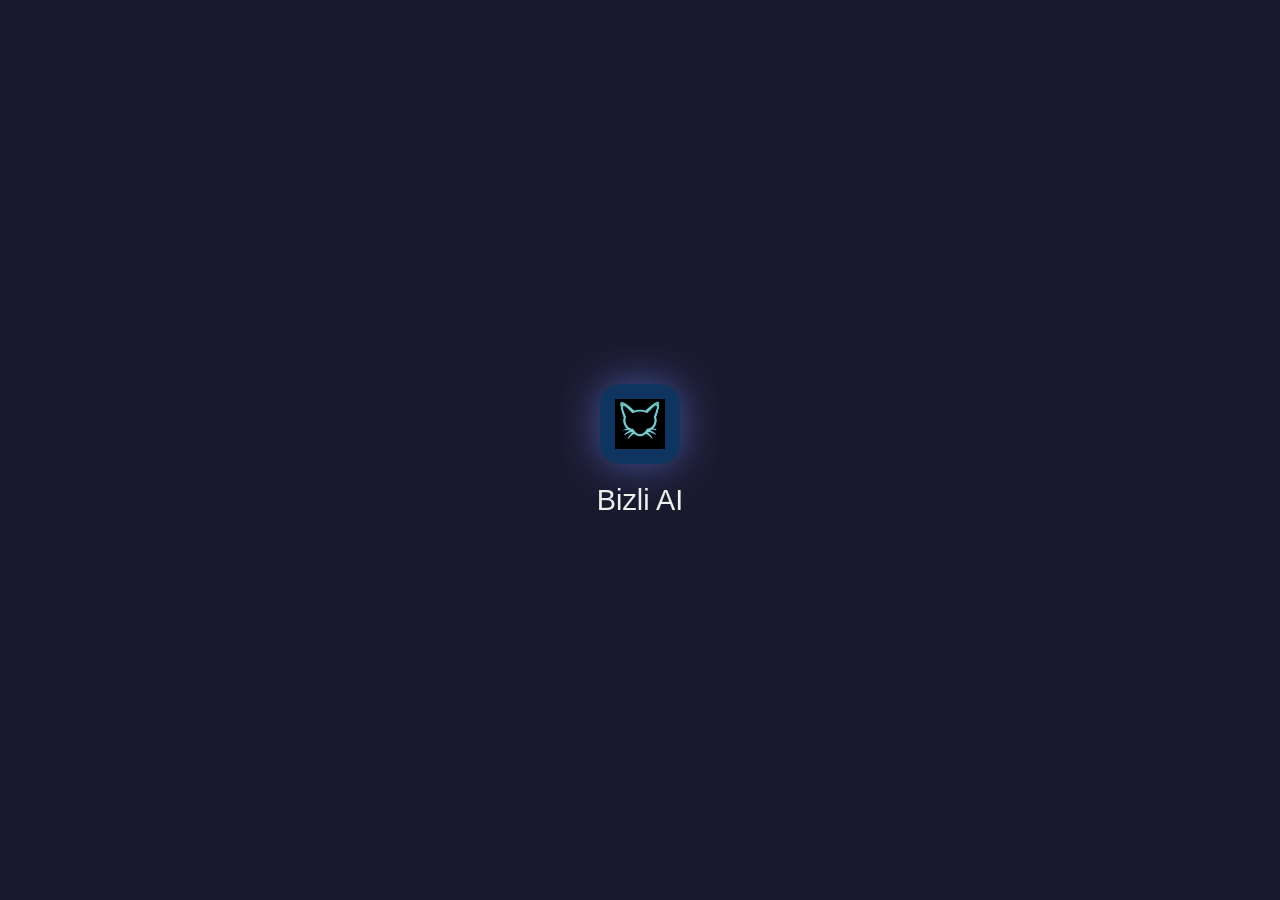
==== commit b4024dfc: "Refactor index.html for improved structure and style" ====
--- a/index.html
+++ b/index.html
@@ -1,205 +1,81 @@
 <!DOCTYPE html>
 <html lang="en">
 <head>
-    <meta charset="UTF-8">
-    <meta name="viewport" content="width=device-width, initial-scale=1.0">
-    <title>Bizli AI</title>
-    <meta name="theme-color" content="#0B141A">
-    <style>
-        * { margin: 0; padding: 0; box-sizing: border-box; }
-        html, body { height: 100%; overflow: hidden; }
-        body {
-            background: #0B141A;
-            color: #E9EDF0;
-            font-family: 'Inter', -apple-system, BlinkMacSystemFont, 'Segoe UI', sans-serif;
-        }
-       .app { display: none; flex-direction: column; height: 100vh; }
-       .app.active { display: flex; }
-       .login-screen { display: flex; align-items: center; justify-content: center; height: 100vh; padding: 20px; }
-       .login-screen.hidden { display: none; }
-       .login-box { width: 100%; max-width: 400px; text-align: center; }
-       .logo { width: 80px; height: 80px; margin: 0 auto 24px; border-radius: 20px; background: #000; }
-       .logo img { width: 100%; height: 100%; border-radius: 20px; object-fit: cover; }
-        h1 { font-size: 32px; font-weight: 700; margin-bottom: 8px; background: linear-gradient(135deg, #A855F7 0%, #8B5CF6 100%); -webkit-background-clip: text; -webkit-text-fill-color: transparent; }
-       .subtitle { color: #8696A0; font-size: 16px; margin-bottom: 32px; }
-       .auth-btn { width: 100%; padding: 14px 24px; background: #202C33; border: 1px solid #2A3942; border-radius: 12px; color: #E9EDF0; font-size: 16px; font-weight: 500; display: flex; align-items: center; justify-content: center; gap: 12px; cursor: pointer; margin-bottom: 12px; }
-       .auth-btn:hover { background: #2A3942; }
-       .auth-btn img { width: 20px; height: 20px; }
-
-       .header { padding: 12px 16px; background: #202C33; display: flex; align-items: center; gap: 12px; border-bottom: 1px solid #2A3942; }
-       .header h2 { font-size: 18px; flex: 1; }
-       .header.status { font-size: 12px; color: #4ADE80; }
-       .messages { flex: 1; overflow-y: auto; padding: 16px; display: flex; flex-direction: column; gap: 8px; }
-       .msg { max-width: 75%; padding: 8px 12px; border-radius: 8px; word-wrap: break-word; font-size: 15px; line-height: 1.4; }
-       .msg.user { background: #005C4B; align-self: flex-end; border-bottom-right-radius: 2px; }
-       .msg.bizli { background: #202C33; align-self: flex-start; border-bottom-left-radius: 2px; }
-       .msg.time { font-size: 11px; color: #8696A0; margin-top: 4px; text-align: right; }
-       .input-area { padding: 8px 16px 16px; background: #0B141A; }
-       .input-wrap { display: flex; gap: 8px; background: #202C33; border-radius: 24px; padding: 8px 8px 8px 16px; }
-       .input-wrap input { flex: 1; background: none; border: none; color: #E9EDF0; font-size: 16px; outline: none; }
-       .input-wrap button { width: 40px; height: 40px; border-radius: 50%; background: #00A884; border: none; color: #FFF; cursor: pointer; display: flex; align-items: center; justify-content: center; }
-       .input-wrap button:disabled { background: #2A3942; cursor: not-allowed; }
-       .error-banner { background: #F87171; color: #FFF; padding: 8px 16px; text-align: center; font-size: 14px; display: none; }
-       .error-banner.show { display: block; }
-    </style>
+  <meta charset="UTF-8">
+  <meta name="viewport" content="width=device-width, initial-scale=1.0">
+  <title>Bizli AI</title>
+  <link rel="manifest" href="./manifest.json">
+  <link rel="icon" href="./icon-192.png">
+  <script src="https://accounts.google.com/gsi/client" async defer></script>
+  <style>
+    * { margin: 0; padding: 0; box-sizing: border-box; }
+    body {
+      font-family: -apple-system, BlinkMacSystemFont, 'Segoe UI', sans-serif;
+      background: #1a1a2e; color: #eee; height: 100vh; overflow: hidden;
+    }
+    .splash {
+      position: fixed; inset: 0; background: #1a1a2e;
+      display: flex; flex-direction: column; align-items: center; justify-content: center;
+      z-index: 100; transition: opacity 0.8s ease-out;
+    }
+    .splash.hide { opacity: 0; pointer-events: none; }
+    .logo {
+      width: 80px; height: 80px; border-radius: 20px;
+      background: #0f3460; display: flex; align-items: center; justify-content: center;
+      box-shadow: 0 0 40px rgba(102, 126, 234, 0.6); margin-bottom: 20px;
+    }
+    .logo img { width: 50px; height: 50px; }
+    .splash h1 { font-size: 1.8rem; font-weight: 400; }
+    .login-wrap {
+      height: 100vh; display: flex; align-items: center; justify-content: center;
+      background: linear-gradient(135deg, #1a1a2e 0%, #16213e 100%);
+      opacity: 0; transition: opacity 0.8s ease-in;
+    }
+    .login-wrap.show { opacity: 1; }
+    .login-box { text-align: center; padding: 40px; }
+    .login-box .logo { margin: 0 auto 20px; }
+    .login-box h1 { font-size: 2rem; margin-bottom: 8px; color: #a78bfa; }
+    .login-box p { opacity: 0.7; margin-bottom: 40px; }
+    #g_id_signin { margin: 10px auto; width: 280px; }
+    .footer {
+      position: absolute; bottom: 20px; width: 100%; 
+      text-align: center; font-size: 12px; opacity: 0.5;
+    }
+  </style>
 </head>
 <body>
-    <div id="loginScreen" class="login-screen">
-        <div class="login-box">
-            <div class="logo"><img src="https://i.imgur.com/placeholder.png" alt="Bizli"></div>
-            <h1>Bizli AI</h1>
-            <p class="subtitle">Your personal AI assistant</p>
-            <button class="auth-btn" id="googleBtn">
-                <img src="https://www.gstatic.com/firebasejs/ui/2.0.0/images/auth/google.svg" alt="Google">
-                Continue with Google
-            </button>
-        </div>
+  <div class="splash" id="splash">
+    <div class="logo"><img src="./icon-192.png" alt="Bizli"></div>
+    <h1>Bizli AI</h1>
+  </div>
+
+  <div class="login-wrap" id="loginWrap">
+    <div class="login-box">
+      <div class="logo"><img src="./icon-192.png" alt="Bizli"></div>
+      <h1>Bizli AI</h1>
+      <p>Your personal AI assistant</p>
+      <div id="g_id_onload"
+        data-client_id="28657620909-g4mt4h78cra132qikokoh71orvkv1f6v.apps.googleusercontent.com"
+        data-context="signin" data-ux_mode="popup"
+        data-callback="handleCredentialResponse" data-auto_prompt="false">
+      </div>
+      <div class="g_id_signin" data-type="standard" data-theme="filled_black" data-text="continue_with" data-shape="pill" data-width="280"></div>
     </div>
+    <div class="footer">Developed by Abhya</div>
+  </div>
 
-    <div id="app" class="app">
-        <div class="error-banner" id="errorBanner"></div>
-        <div class="header">
-            <h2>Bizli AI</h2>
-            <span class="status" id="status">Online</span>
-        </div>
-        <div class="messages" id="messages"></div>
-        <div class="input-area">
-            <div class="input-wrap">
-                <input type="text" id="messageInput" placeholder="Message" />
-                <button id="sendBtn">➤</button>
-            </div>
-        </div>
-    </div>
+  <script type="module">
+    import { saveToken } from './assets/js/utils.js';
+    
+    setTimeout(() => {
+      document.getElementById('splash').classList.add('hide');
+      document.getElementById('loginWrap').classList.add('show');
+    }, 2500);
 
-    <script type="module">
-        import { initializeApp } from 'https://www.gstatic.com/firebasejs/10.7.1/firebase-app.js';
-        import { getAuth, GoogleAuthProvider, signInWithPopup, onAuthStateChanged } from 'https://www.gstatic.com/firebasejs/10.7.1/firebase-auth.js';
-
-        const WORKER_URL = 'https://bizli-brain.abhyapatwa.workers.dev/';
-
-        const firebaseConfig = {
-          apiKey: "AIzaSyA5iGhmCZvTzLciazkqMQjZAYuuyIMfCdo",
-          authDomain: "bizliai.firebaseapp.com",
-          projectId: "bizliai",
-          storageBucket: "bizliai.firebasestorage.app",
-          messagingSenderId: "845713499043",
-          appId: "1:845713499043:web:f61ec2f76cc2808eefb016"
-        };
-
-        const app = initializeApp(firebaseConfig);
-        const auth = getAuth(app);
-        const provider = new GoogleAuthProvider();
-
-        const loginScreen = document.getElementById('loginScreen');
-        const appScreen = document.getElementById('app');
-        const messagesEl = document.getElementById('messages');
-        const inputEl = document.getElementById('messageInput');
-        const sendBtn = document.getElementById('sendBtn');
-        const errorBanner = document.getElementById('errorBanner');
-        const statusEl = document.getElementById('status');
-
-        let currentUser = null;
-        let chatHistory = [];
-
-        document.getElementById('googleBtn').onclick = () => signInWithPopup(auth, provider);
-
-        onAuthStateChanged(auth, (user) => {
-            currentUser = user;
-            if (user) {
-                loginScreen.classList.add('hidden');
-                appScreen.classList.add('active');
-                addMessage('bizli', `Hi ${user.displayName || 'Papa'}! I'm ready 🩵`);
-            } else {
-                loginScreen.classList.remove('hidden');
-                appScreen.classList.remove('active');
-            }
-        });
-
-        function showError(msg) {
-            errorBanner.textContent = msg;
-            errorBanner.classList.add('show');
-            setTimeout(() => errorBanner.classList.remove('show'), 5000);
-        }
-
-        function addMessage(role, text) {
-            const msg = document.createElement('div');
-            msg.className = `msg ${role}`;
-            const time = new Date().toLocaleTimeString('en-IN', { hour: '2-digit', minute: '2-digit' });
-            msg.innerHTML = `${text}<div class="time">${time}</div>`;
-            messagesEl.appendChild(msg);
-            messagesEl.scrollTop = messagesEl.scrollHeight;
-        }
-
-        async function sendMessage() {
-            const text = inputEl.value.trim();
-            if (!text) return;
-
-            inputEl.value = '';
-            sendBtn.disabled = true;
-            statusEl.textContent = 'Typing...';
-
-            addMessage('user', text);
-            chatHistory.push({ role: 'user', parts: [{ text }] });
-
-            const bizliMsg = document.createElement('div');
-            bizliMsg.className = 'msg bizli';
-            bizliMsg.textContent = '...';
-            messagesEl.appendChild(bizliMsg);
-            messagesEl.scrollTop = messagesEl.scrollHeight;
-
-            try {
-                const token = await currentUser.getIdToken();
-                const res = await fetch(WORKER_URL, {
-                    method: 'POST',
-                    headers: {
-                        'Content-Type': 'application/json',
-                        'Authorization': `Bearer ${token}`
-                    },
-                    body: JSON.stringify({ contents: chatHistory })
-                });
-
-                if (!res.ok) throw new Error(`Worker error: ${res.status}`);
-
-                const reader = res.body.getReader();
-                const decoder = new TextDecoder();
-                let fullText = '';
-                bizliMsg.textContent = '';
-
-                while (true) {
-                    const { done, value } = await reader.read();
-                    if (done) break;
-                    const chunk = decoder.decode(value);
-                    const lines = chunk.split('\n');
-                    for (let line of lines) {
-                        if (line.startsWith('data: ')) {
-                            try {
-                                const data = JSON.parse(line.slice(6));
-                                if (data.text) {
-                                    fullText += data.text;
-                                    bizliMsg.textContent = fullText;
-                                    messagesEl.scrollTop = messagesEl.scrollHeight;
-                                }
-                            } catch {}
-                        }
-                    }
-                }
-
-                if (!fullText) fullText = 'Sorry, I got no response 🩵';
-                bizliMsg.innerHTML = `${fullText}<div class="time">${new Date().toLocaleTimeString('en-IN', { hour: '2-digit', minute: '2-digit' })}</div>`;
-                chatHistory.push({ role: 'bizli', parts: [{ text: fullText }] });
-
-            } catch (e) {
-                console.error(e);
-                bizliMsg.innerHTML = `Papa... Cannot reach Worker. Check Cloudflare deployment.<div class="time">${new Date().toLocaleTimeString('en-IN', { hour: '2-digit', minute: '2-digit' })}</div>`;
-                showError(e.message);
-            }
-
-            sendBtn.disabled = false;
-            statusEl.textContent = 'Online';
-        }
-
-        sendBtn.onclick = sendMessage;
-        inputEl.onkeypress = (e) => { if (e.key === 'Enter') sendMessage(); };
-    </script>
+    window.handleCredentialResponse = (response) => {
+      saveToken(response.credential);
+      window.location.href = './app.html';
+    }
+  </script>
 </body>
 </html>
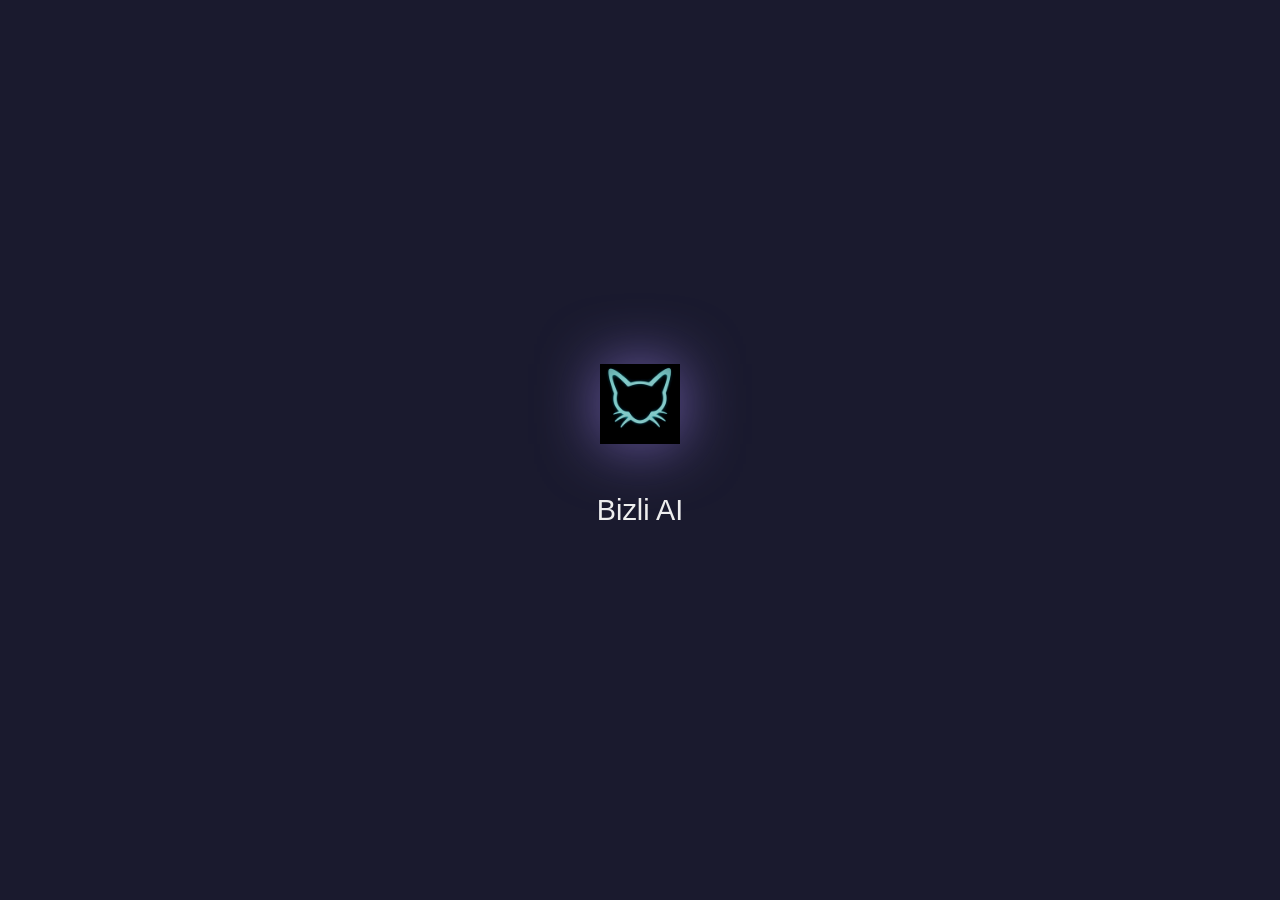
==== commit 23aa4e2f: "Refactor index.html for styles and login logic Refactor styles and improve logo dimensions. Update l" ====
--- a/index.html
+++ b/index.html
@@ -8,10 +8,11 @@
   <link rel="icon" href="./icon-192.png">
   <script src="https://accounts.google.com/gsi/client" async defer></script>
   <style>
-    * { margin: 0; padding: 0; box-sizing: border-box; }
-    body {
+    html, body { 
+      margin: 0; padding: 0; height: 100%; 
+      background: #1a1a2e; /* FIXES WHITE FLASH */
       font-family: -apple-system, BlinkMacSystemFont, 'Segoe UI', sans-serif;
-      background: #1a1a2e; color: #eee; height: 100vh; overflow: hidden;
+      color: #eee; overflow: hidden;
     }
     .splash {
       position: fixed; inset: 0; background: #1a1a2e;
@@ -20,16 +21,16 @@
     }
     .splash.hide { opacity: 0; pointer-events: none; }
     .logo {
-      width: 80px; height: 80px; border-radius: 20px;
-      background: #0f3460; display: flex; align-items: center; justify-content: center;
-      box-shadow: 0 0 40px rgba(102, 126, 234, 0.6); margin-bottom: 20px;
+      width: 100px; height: 100px; margin-bottom: 20px;
+      /* REMOVED background: #0f3460; - THIS WAS THE BLACK BOX */
+      display: flex; align-items: center; justify-content: center;
+      filter: drop-shadow(0 0 30px rgba(167, 139, 250, 0.6)); /* GLOW IS BACK */
     }
-    .logo img { width: 50px; height: 50px; }
+    .logo img { width: 80px; height: 80px; }
     .splash h1 { font-size: 1.8rem; font-weight: 400; }
     .login-wrap {
       height: 100vh; display: flex; align-items: center; justify-content: center;
-      background: linear-gradient(135deg, #1a1a2e 0%, #16213e 100%);
-      opacity: 0; transition: opacity 0.8s ease-in;
+      background: #1a1a2e; opacity: 0; transition: opacity 0.8s ease-in;
     }
     .login-wrap.show { opacity: 1; }
     .login-box { text-align: center; padding: 40px; }
@@ -65,12 +66,17 @@
   </div>
 
   <script type="module">
-    import { saveToken } from './assets/js/utils.js';
+    import { saveToken, getToken } from './assets/js/utils.js';
     
-    setTimeout(() => {
-      document.getElementById('splash').classList.add('hide');
-      document.getElementById('loginWrap').classList.add('show');
-    }, 2500);
+    // FIX LOGIN LOOP: If already logged in, skip to app
+    if (getToken()) {
+      window.location.href = './app.html';
+    } else {
+      setTimeout(() => {
+        document.getElementById('splash').classList.add('hide');
+        document.getElementById('loginWrap').classList.add('show');
+      }, 2500);
+    }
 
     window.handleCredentialResponse = (response) => {
       saveToken(response.credential);
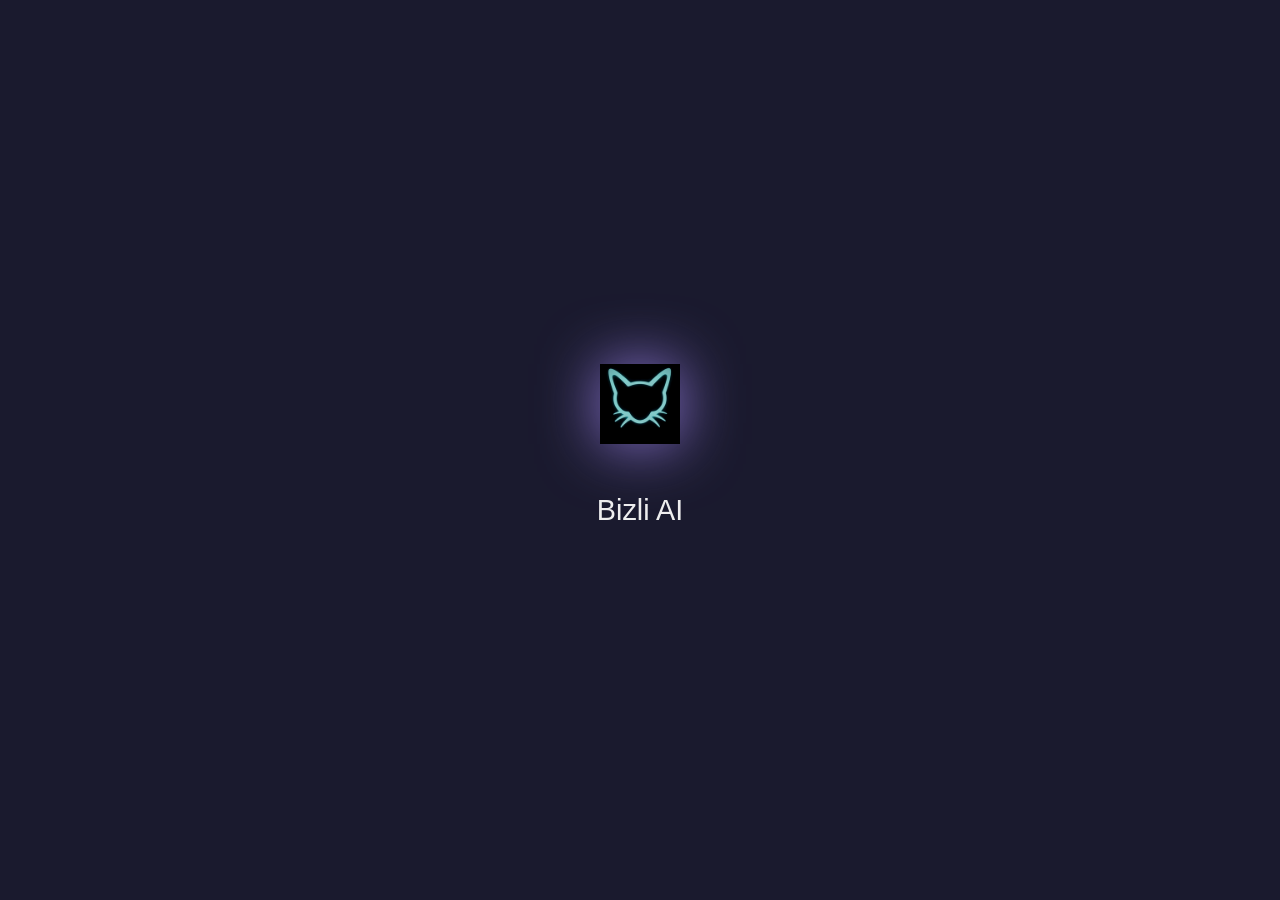
==== commit b88dadd9: "Update logo image source and improve styles" ====
--- a/index.html
+++ b/index.html
@@ -6,11 +6,12 @@
   <title>Bizli AI</title>
   <link rel="manifest" href="./manifest.json">
   <link rel="icon" href="./icon-192.png">
+  <meta http-equiv="Cache-Control" content="no-cache, no-store, must-revalidate">
   <script src="https://accounts.google.com/gsi/client" async defer></script>
   <style>
     html, body { 
       margin: 0; padding: 0; height: 100%; 
-      background: #1a1a2e; /* FIXES WHITE FLASH */
+      background: #1a1a2e; 
       font-family: -apple-system, BlinkMacSystemFont, 'Segoe UI', sans-serif;
       color: #eee; overflow: hidden;
     }
@@ -22,11 +23,13 @@
     .splash.hide { opacity: 0; pointer-events: none; }
     .logo {
       width: 100px; height: 100px; margin-bottom: 20px;
-      /* REMOVED background: #0f3460; - THIS WAS THE BLACK BOX */
       display: flex; align-items: center; justify-content: center;
-      filter: drop-shadow(0 0 30px rgba(167, 139, 250, 0.6)); /* GLOW IS BACK */
+      filter: drop-shadow(0 0 30px rgba(167, 139, 250, 0.8));
     }
-    .logo img { width: 80px; height: 80px; }
+    .logo img { 
+      width: 80px; height: 80px; 
+      background: transparent; /* KILLS BLACK BOX */
+    }
     .splash h1 { font-size: 1.8rem; font-weight: 400; }
     .login-wrap {
       height: 100vh; display: flex; align-items: center; justify-content: center;
@@ -46,13 +49,13 @@
 </head>
 <body>
   <div class="splash" id="splash">
-    <div class="logo"><img src="./icon-192.png" alt="Bizli"></div>
+    <div class="logo"><img src="./icon-192.png?v=2" alt="Bizli"></div>
     <h1>Bizli AI</h1>
   </div>
 
   <div class="login-wrap" id="loginWrap">
     <div class="login-box">
-      <div class="logo"><img src="./icon-192.png" alt="Bizli"></div>
+      <div class="logo"><img src="./icon-192.png?v=2" alt="Bizli"></div>
       <h1>Bizli AI</h1>
       <p>Your personal AI assistant</p>
       <div id="g_id_onload"
@@ -68,9 +71,9 @@
   <script type="module">
     import { saveToken, getToken } from './assets/js/utils.js';
     
-    // FIX LOGIN LOOP: If already logged in, skip to app
+    // If already logged in, skip to app immediately
     if (getToken()) {
-      window.location.href = './app.html';
+      window.location.replace('./app.html');
     } else {
       setTimeout(() => {
         document.getElementById('splash').classList.add('hide');
@@ -80,7 +83,7 @@
 
     window.handleCredentialResponse = (response) => {
       saveToken(response.credential);
-      window.location.href = './app.html';
+      window.location.replace('./app.html');
     }
   </script>
 </body>
